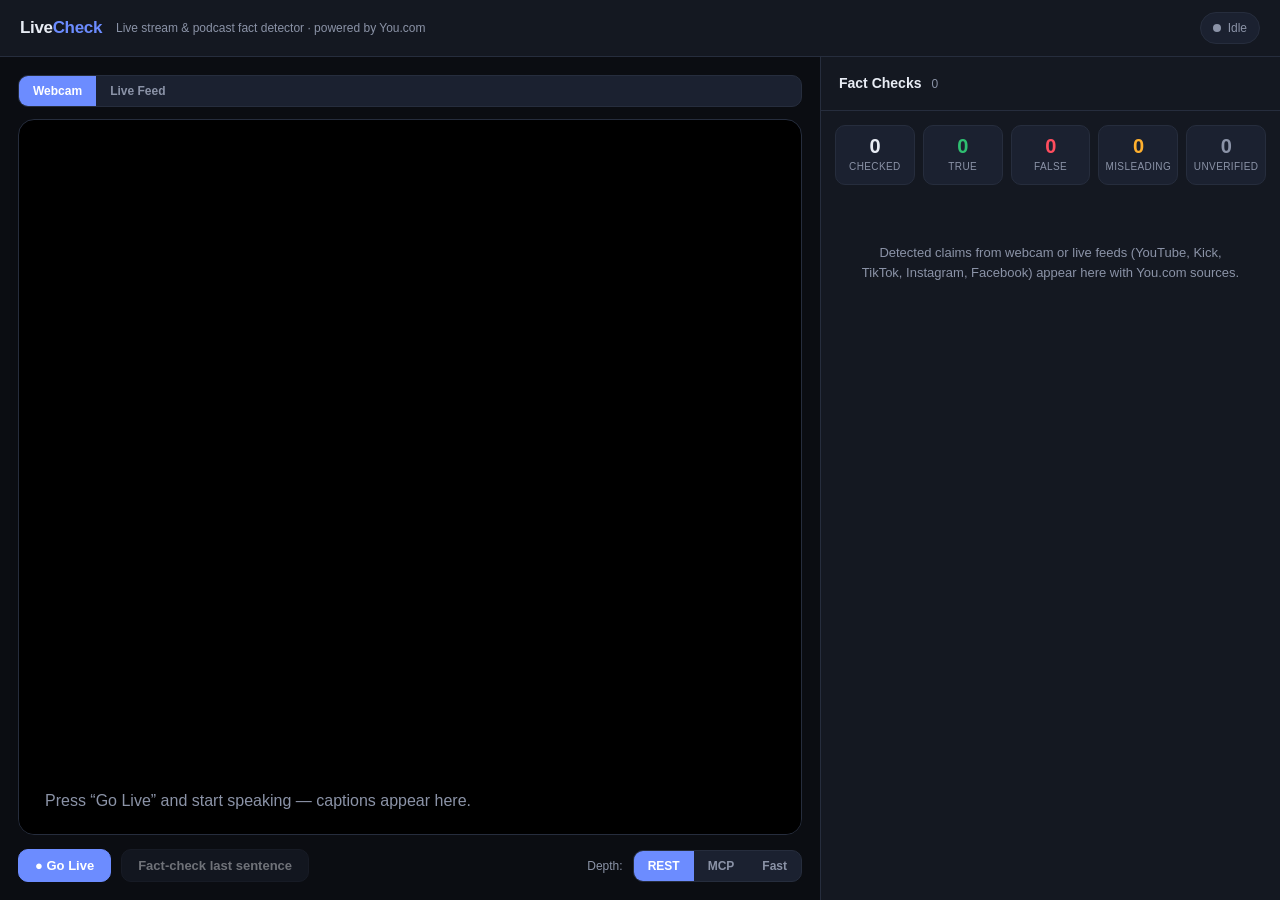
==== you.com/index.html @ 72fd8493 "Add live feed fact-checking with trusted sources and tab audio. Support YouTube/Kick/TikTok/Instagra" ====
<!DOCTYPE html>
<html lang="en">
<head>
<meta charset="UTF-8" />
<meta name="viewport" content="width=device-width, initial-scale=1.0" />
<title>LiveCheck — Real-Time Podcast Fact Detector</title>
<style>
  :root {
    --bg: #0b0d12;
    --panel: #141821;
    --panel-2: #1b2130;
    --line: #262d3d;
    --text: #e8ecf4;
    --muted: #8b93a7;
    --accent: #6c8cff;
    --true: #2fbf71;
    --false: #ff4d5e;
    --misleading: #ffb02e;
    --unverified: #8b93a7;
  }
  * { box-sizing: border-box; }
  html, body { margin: 0; height: 100%; }
  body {
    background: var(--bg);
    color: var(--text);
    font: 15px/1.5 -apple-system, BlinkMacSystemFont, "Segoe UI", Roboto, sans-serif;
    display: flex;
    flex-direction: column;
    height: 100vh;
    overflow: hidden;
  }
  header {
    display: flex; align-items: center; gap: 14px;
    padding: 12px 20px; border-bottom: 1px solid var(--line);
    background: var(--panel);
  }
  header .logo { font-weight: 700; font-size: 17px; letter-spacing: -0.02em; }
  header .logo span { color: var(--accent); }
  header .tag { color: var(--muted); font-size: 12px; }
  header .spacer { flex: 1; }
  .pill {
    display: inline-flex; align-items: center; gap: 7px;
    padding: 6px 12px; border-radius: 999px; font-size: 12px;
    background: var(--panel-2); border: 1px solid var(--line); color: var(--muted);
  }
  .dot { width: 8px; height: 8px; border-radius: 50%; background: var(--unverified); }
  .dot.live { background: var(--false); animation: pulse 1.2s infinite; }
  @keyframes pulse { 0%,100%{opacity:1} 50%{opacity:.35} }

  .btn {
    border: 1px solid var(--line); background: var(--panel-2); color: var(--text);
    padding: 8px 16px; border-radius: 10px; font-size: 13px; font-weight: 600;
    cursor: pointer; transition: .15s;
  }
  .btn:hover { border-color: var(--accent); }
  .btn.primary { background: var(--accent); border-color: var(--accent); color: #fff; }
  .btn.danger { background: var(--false); border-color: var(--false); color: #fff; }
  .btn:disabled { opacity: .45; cursor: not-allowed; }

  main { display: flex; flex: 1; min-height: 0; }

  /* ---- Stage (podcast video) ---- */
  .stage { flex: 1.4; display: flex; flex-direction: column; padding: 18px; min-width: 0; }
  .video-wrap {
    position: relative; flex: 1; border-radius: 16px; overflow: hidden;
    background: #000; border: 1px solid var(--line); min-height: 0;
  }
  video { width: 100%; height: 100%; object-fit: cover; transform: scaleX(-1); }
  video.mirror-off { transform: none; object-fit: contain; background: #000; }
  #streamFrame {
    position: absolute; inset: 0; width: 100%; height: 100%;
    border: 0; display: none; background: #000; z-index: 1;
  }
  #streamFrame.on { display: block; }
  #video.hidden, .video-wrap.stream-mode #video { display: none; }
  .stream-fallback {
    position: absolute; inset: 0; z-index: 1; display: none;
    align-items: center; justify-content: center; flex-direction: column;
    gap: 12px; padding: 28px; text-align: center;
    background: linear-gradient(160deg, #141821, #0b0d12 60%);
  }
  .stream-fallback.on { display: flex; }
  .stream-fallback h3 { margin: 0; font-size: 18px; }
  .stream-fallback p { margin: 0; color: var(--muted); font-size: 13px; max-width: 360px; line-height: 1.5; }
  .stream-fallback .platform-tag {
    font-size: 11px; font-weight: 800; letter-spacing: .08em; text-transform: uppercase;
    color: var(--accent); margin-bottom: 4px;
  }
  .feed-bar {
    display: none; gap: 8px; align-items: center; flex-wrap: wrap;
    padding: 0 0 12px;
  }
  .feed-bar.on { display: flex; }
  .feed-bar input {
    flex: 1; min-width: 180px; background: var(--panel-2); color: var(--text);
    border: 1px solid var(--line); border-radius: 10px; padding: 9px 12px;
    font-size: 13px; outline: none;
  }
  .feed-bar input:focus { border-color: var(--accent); }
  .feed-bar input::placeholder { color: var(--muted); }
  .source-toggle {
    display: flex; background: var(--panel-2); border: 1px solid var(--line);
    border-radius: 10px; overflow: hidden; margin-bottom: 12px;
  }
  .source-toggle button {
    border: 0; background: transparent; color: var(--muted); padding: 8px 14px;
    font-size: 12px; font-weight: 600; cursor: pointer;
  }
  .source-toggle button.active { background: var(--accent); color: #fff; }
  .listen-hint {
    display: none; margin-top: 8px; font-size: 12px; color: var(--muted);
    padding: 8px 10px; border-radius: 8px; background: rgba(108,140,255,.08);
    border: 1px solid rgba(108,140,255,.2);
  }
  .listen-hint.on { display: block; }
  .badge-live {
    position: absolute; top: 14px; left: 14px; z-index: 3;
    background: rgba(255,77,94,.9); color: #fff; font-size: 11px; font-weight: 700;
    padding: 5px 10px; border-radius: 6px; letter-spacing: .05em; display: none;
  }
  .badge-live.on { display: block; }
  .badge-platform {
    position: absolute; top: 14px; right: 14px; z-index: 3;
    background: rgba(20,24,33,.88); color: var(--text); font-size: 11px; font-weight: 700;
    padding: 5px 10px; border-radius: 6px; border: 1px solid var(--line); display: none;
  }
  .badge-platform.on { display: block; }
  .caption {
    position: absolute; left: 0; right: 0; bottom: 0; z-index: 2;
    padding: 40px 26px 22px;
    background: linear-gradient(transparent, rgba(0,0,0,.85));
    font-size: 22px; line-height: 1.4; font-weight: 500;
  }
  .caption .final { opacity: .95; }
  .caption .interim { color: var(--muted); }
  .caption.empty { color: var(--muted); font-size: 16px; font-weight: 400; }

  .controls { display: flex; gap: 10px; align-items: center; padding-top: 14px; }
  .controls .spacer { flex: 1; }
  .mode-toggle { display: flex; background: var(--panel-2); border: 1px solid var(--line); border-radius: 10px; overflow: hidden; }
  .mode-toggle button {
    border: 0; background: transparent; color: var(--muted); padding: 8px 14px;
    font-size: 12px; font-weight: 600; cursor: pointer;
  }
  .mode-toggle button.active { background: var(--accent); color: #fff; }

  /* ---- Feed (fact checks) ---- */
  .feed { flex: 1; border-left: 1px solid var(--line); background: var(--panel);
          display: flex; flex-direction: column; min-width: 340px; max-width: 460px; }
  .feed-head { padding: 16px 18px; border-bottom: 1px solid var(--line);
               display: flex; align-items: center; gap: 10px; }
  .feed-head h2 { margin: 0; font-size: 14px; }
  .feed-head .count { color: var(--muted); font-size: 12px; }
  .scoreboard {
    display: grid; grid-template-columns: repeat(5, 1fr); gap: 8px;
    padding: 14px 14px 4px;
  }
  .stat {
    display: flex; flex-direction: column; align-items: center; gap: 3px;
    background: var(--panel-2); border: 1px solid var(--line);
    border-radius: 10px; padding: 10px 4px;
  }
  .stat-num { font-size: 20px; font-weight: 800; line-height: 1; letter-spacing: -0.02em; }
  .stat-label { font-size: 10px; color: var(--muted); text-transform: uppercase; letter-spacing: .04em; }
  .stat.true .stat-num { color: var(--true); }
  .stat.false .stat-num { color: var(--false); }
  .stat.misleading .stat-num { color: var(--misleading); }
  .stat.unverified .stat-num { color: var(--unverified); }
  .stat.bump { animation: bump .35s ease; }
  @keyframes bump { 0%{transform:scale(1)} 40%{transform:scale(1.12)} 100%{transform:scale(1)} }

  .cards { flex: 1; overflow-y: auto; padding: 14px; display: flex; flex-direction: column; gap: 12px; }
  .empty-state { color: var(--muted); text-align: center; margin-top: 40px; font-size: 13px; padding: 0 24px; }

  .card {
    background: var(--panel-2); border: 1px solid var(--line); border-radius: 12px;
    padding: 14px; animation: rise .25s ease; border-left: 3px solid var(--line);
  }
  @keyframes rise { from { opacity: 0; transform: translateY(8px); } }
  .card .claim { font-size: 14px; font-weight: 500; margin-bottom: 10px; line-height: 1.45; }
  .verdict-row { display: flex; align-items: center; gap: 8px; margin-bottom: 8px; }
  .verdict {
    font-size: 11px; font-weight: 800; letter-spacing: .05em;
    padding: 4px 9px; border-radius: 6px; text-transform: uppercase;
  }
  .verdict.TRUE { background: rgba(47,191,113,.16); color: var(--true); }
  .verdict.FALSE { background: rgba(255,77,94,.16); color: var(--false); }
  .verdict.MISLEADING { background: rgba(255,176,46,.16); color: var(--misleading); }
  .verdict.UNVERIFIED { background: rgba(139,147,167,.16); color: var(--unverified); }
  .verdict.CHECKING { background: rgba(108,140,255,.16); color: var(--accent); }
  .card.TRUE { border-left-color: var(--true); }
  .card.FALSE { border-left-color: var(--false); }
  .card.MISLEADING { border-left-color: var(--misleading); }
  .card .explain { color: #cdd3e0; font-size: 13px; margin-bottom: 10px; }
  .card .sources-label {
    font-size: 10px; font-weight: 700; letter-spacing: .06em; text-transform: uppercase;
    color: var(--muted); margin-bottom: 6px;
  }
  .card .sources { display: flex; flex-direction: column; gap: 8px; }
  .card .source {
    display: flex; flex-direction: column; gap: 4px;
    padding: 8px 10px; border-radius: 8px;
    background: rgba(0,0,0,.18); border: 1px solid var(--line);
  }
  .card .source a {
    color: var(--accent); text-decoration: none; font-size: 12px; font-weight: 600;
    display: flex; align-items: baseline; gap: 6px;
    white-space: nowrap; overflow: hidden; text-overflow: ellipsis;
  }
  .card .source a:hover { text-decoration: underline; }
  .card .source .host {
    flex-shrink: 0; color: var(--muted); font-size: 11px; font-weight: 700;
  }
  .card .source .host.trusted { color: var(--true); }
  .card .source .title {
    overflow: hidden; text-overflow: ellipsis; font-weight: 500;
  }
  .card .source .fact {
    color: #cdd3e0; font-size: 12px; line-height: 1.45;
    border-left: 2px solid rgba(108,140,255,.45); padding-left: 8px;
  }
  .card .source .fact.empty { color: var(--muted); font-style: italic; border-left-color: var(--line); }
  .card .sources-label.weak {
    margin-top: 12px; color: var(--misleading);
  }
  .card .source.weak {
    background: rgba(255,176,46,.06); border-color: rgba(255,176,46,.28);
  }
  .card .source.weak .host { color: var(--misleading); }
  .card .source.weak .fact {
    border-left-color: rgba(255,176,46,.5); color: #d8c9a8;
  }
  .card .source .reason {
    font-size: 10px; font-weight: 700; letter-spacing: .04em; text-transform: uppercase;
    color: var(--misleading); opacity: .9;
  }
  .spinner {
    width: 13px; height: 13px; border: 2px solid var(--line);
    border-top-color: var(--accent); border-radius: 50%; animation: spin .7s linear infinite;
  }
  @keyframes spin { to { transform: rotate(360deg); } }
  .error-note { color: var(--false); font-size: 12px; padding: 10px 14px; }
  .hint { color: var(--muted); font-size: 12px; margin-left: 4px; }
</style>
</head>
<body>
<header>
  <div class="logo">Live<span>Check</span></div>
  <div class="tag">Live stream & podcast fact detector · powered by You.com</div>
  <div class="spacer"></div>
  <div class="pill"><span class="dot" id="statusDot"></span><span id="statusText">Idle</span></div>
</header>

<main>
  <section class="stage">
    <div class="source-toggle" id="sourceToggle">
      <button data-source="webcam" class="active">Webcam</button>
      <button data-source="stream">Live Feed</button>
    </div>
    <div class="feed-bar" id="feedBar">
      <input id="streamUrl" type="url" placeholder="Paste a live URL — YouTube, Kick, TikTok, Instagram, or Facebook" />
      <button class="btn" id="loadStreamBtn">Load stream</button>
    </div>
    <div class="video-wrap" id="videoWrap">
      <div class="badge-live" id="liveBadge">● LIVE</div>
      <div class="badge-platform" id="platformBadge"></div>
      <video id="video" autoplay muted playsinline></video>
      <iframe id="streamFrame" title="Live stream" allow="accelerometer; autoplay; clipboard-write; encrypted-media; gyroscope; picture-in-picture; web-share" allowfullscreen referrerpolicy="strict-origin-when-cross-origin"></iframe>
      <div class="stream-fallback" id="streamFallback">
        <div class="platform-tag" id="fallbackPlatform">Live feed</div>
        <h3 id="fallbackTitle">Load a live stream</h3>
        <p id="fallbackNote">Paste a YouTube, Kick, TikTok, Instagram, or Facebook live URL above. Turn speaker volume up so the mic can hear claims to fact-check.</p>
        <a class="btn primary" id="fallbackOpen" href="#" target="_blank" rel="noopener" style="display:none">Open stream</a>
      </div>
      <div class="caption empty" id="caption">Press “Go Live” — captions from the stream (via mic) appear here.</div>
    </div>
    <div class="listen-hint" id="listenHint">
      Tip: after you click Go Live, choose <b>this Chrome tab</b> and enable <b>Share tab audio</b> so LiveCheck hears the podcaster (works with headphones too).
    </div>
    <div class="controls">
      <button class="btn primary" id="goBtn">● Go Live</button>
      <button class="btn" id="checkBtn" disabled>Fact-check last sentence</button>
      <div class="spacer"></div>
      <span class="hint">Depth:</span>
      <div class="mode-toggle" id="modeToggle">
        <button data-mode="research" class="active">REST</button>
        <button data-mode="mcp">MCP</button>
        <button data-mode="search">Fast</button>
      </div>
    </div>
  </section>

  <aside class="feed">
    <div class="feed-head">
      <h2>Fact Checks</h2>
      <span class="count" id="feedCount">0</span>
    </div>
    <div class="scoreboard" id="scoreboard">
      <div class="stat" data-k="checked"><span class="stat-num" id="sChecked">0</span><span class="stat-label">Checked</span></div>
      <div class="stat true" data-k="true"><span class="stat-num" id="sTrue">0</span><span class="stat-label">True</span></div>
      <div class="stat false" data-k="false"><span class="stat-num" id="sFalse">0</span><span class="stat-label">False</span></div>
      <div class="stat misleading" data-k="misleading"><span class="stat-num" id="sMisleading">0</span><span class="stat-label">Misleading</span></div>
      <div class="stat unverified" data-k="unverified"><span class="stat-num" id="sUnverified">0</span><span class="stat-label">Unverified</span></div>
    </div>
    <div class="cards" id="cards">
      <div class="empty-state" id="emptyState">
        Detected claims from webcam or live feeds (YouTube, Kick, TikTok, Instagram, Facebook) appear here with You.com sources.
      </div>
    </div>
  </aside>
</main>

<script>
const $ = (id) => document.getElementById(id);
const video = $("video");
const caption = $("caption");
const cards = $("cards");
let mode = "research";
let inputSource = "webcam"; // webcam | stream
let recognizing = false;
let recognition = null;
let lastSentence = "";
let checkCount = 0;
let activeStream = null; // { platform, embedUrl, watchUrl, label }
let displayStream = null;
let tabAudio = null; // { ctx, processor, buffers, timer, sending }
const seen = new Set();
const scores = { true: 0, false: 0, misleading: 0, unverified: 0 };

function bumpStat(id) {
  const tile = document.getElementById(id).parentElement;
  tile.classList.remove("bump");
  void tile.offsetWidth; // restart the animation
  tile.classList.add("bump");
}

// ---------- Depth mode toggle ----------
$("modeToggle").addEventListener("click", (e) => {
  const b = e.target.closest("button"); if (!b) return;
  mode = b.dataset.mode;
  [...$("modeToggle").children].forEach((c) => c.classList.toggle("active", c === b));
});

// ---------- Live feed: parse platform URLs ----------
function parseStreamUrl(raw) {
  const input = (raw || "").trim();
  if (!input) return null;
  let url;
  try { url = new URL(input.startsWith("http") ? input : "https://" + input); }
  catch { return null; }
  const host = url.hostname.replace(/^www\./, "").toLowerCase();
  const path = url.pathname;
  const href = url.href;

  // YouTube — watch, live, shorts, youtu.be, channel live
  if (host === "youtu.be" || host.endsWith("youtube.com") || host.endsWith("youtube-nocookie.com")) {
    let id = url.searchParams.get("v");
    if (!id && host === "youtu.be") id = path.split("/").filter(Boolean)[0];
    if (!id) {
      const m = path.match(/\/(live|shorts|embed|v)\/([A-Za-z0-9_-]{6,})/);
      if (m) id = m[2];
    }
    if (id) {
      return {
        platform: "YouTube",
        label: "YouTube",
        watchUrl: href,
        embedUrl: `https://www.youtube.com/embed/${id}?autoplay=1&rel=0`,
        note: "Play with sound on so the mic can hear spoken claims.",
      };
    }
    // Channel /live without video id — open page; embed may not work
    return {
      platform: "YouTube",
      label: "YouTube Live",
      watchUrl: href,
      embedUrl: null,
      note: "Open the YouTube live page, play with sound, then Go Live so LiveCheck can listen.",
    };
  }

  // Kick
  if (host === "kick.com" || host.endsWith(".kick.com")) {
    const parts = path.split("/").filter(Boolean);
    const channel = parts[0] && parts[0] !== "video" ? parts[0] : null;
    if (channel) {
      return {
        platform: "Kick",
        label: "Kick",
        watchUrl: `https://kick.com/${channel}`,
        embedUrl: `https://player.kick.com/${channel}`,
        note: "Play with sound on so the mic can hear spoken claims.",
      };
    }
  }

  // TikTok
  if (host.includes("tiktok.com")) {
    const live = path.match(/@([^/]+)\/live/i);
    const video = path.match(/\/video\/(\d+)/);
    if (live) {
      return {
        platform: "TikTok",
        label: "TikTok Live",
        watchUrl: href,
        embedUrl: null,
        note: "TikTok Live rarely allows embeds — open the stream, play with sound, then Go Live.",
      };
    }
    if (video) {
      return {
        platform: "TikTok",
        label: "TikTok",
        watchUrl: href,
        embedUrl: `https://www.tiktok.com/embed/v2/${video[1]}`,
        note: "Play with sound on so the mic can hear spoken claims.",
      };
    }
    return {
      platform: "TikTok",
      label: "TikTok",
      watchUrl: href,
      embedUrl: null,
      note: "Open the TikTok link, play with sound, then Go Live so LiveCheck can listen.",
    };
  }

  // Instagram
  if (host.includes("instagram.com")) {
    const reel = path.match(/\/(reel|reels|p|tv)\/([^/?#]+)/);
    if (reel) {
      return {
        platform: "Instagram",
        label: "Instagram",
        watchUrl: href,
        embedUrl: `https://www.instagram.com/${reel[1]}/${reel[2]}/embed`,
        note: "Play with sound on so the mic can hear spoken claims.",
      };
    }
    return {
      platform: "Instagram",
      label: "Instagram Live",
      watchUrl: href,
      embedUrl: null,
      note: "Instagram Live usually needs the app/site — open it with sound, then Go Live.",
    };
  }

  // Facebook
  if (host.includes("facebook.com") || host.includes("fb.watch") || host === "fb.com") {
    const encoded = encodeURIComponent(href);
    return {
      platform: "Facebook",
      label: "Facebook",
      watchUrl: href,
      embedUrl: `https://www.facebook.com/plugins/video.php?href=${encoded}&show_text=0&autoplay=1`,
      note: "If the embed is blocked, open Facebook with sound and Go Live to listen.",
    };
  }

  return {
    platform: "Web",
    label: "Web video",
    watchUrl: href,
    embedUrl: null,
    note: "Platform not recognized for embed — open the link with sound, then Go Live.",
  };
}

function stopWebcam() {
  const stream = video.srcObject;
  if (stream && stream.getTracks) stream.getTracks().forEach((t) => t.stop());
  video.srcObject = null;
}

function showWebcamStage() {
  $("streamFrame").classList.remove("on");
  $("streamFrame").src = "about:blank";
  $("streamFallback").classList.remove("on");
  $("video").style.display = "";
  $("videoWrap").classList.remove("stream-mode");
  $("platformBadge").classList.remove("on");
  $("listenHint").classList.remove("on");
  activeStream = null;
}

function applyStream(info) {
  activeStream = info;
  stopWebcam();
  $("video").style.display = "none";
  $("videoWrap").classList.add("stream-mode");
  $("platformBadge").textContent = info.label;
  $("platformBadge").classList.add("on");
  $("listenHint").classList.add("on");

  if (info.embedUrl) {
    $("streamFallback").classList.remove("on");
    $("streamFrame").src = info.embedUrl;
    $("streamFrame").classList.add("on");
    caption.classList.add("empty");
    caption.textContent = "Stream loaded — press Go Live and keep speakers on so claims can be heard.";
  } else {
    $("streamFrame").classList.remove("on");
    $("streamFrame").src = "about:blank";
    $("fallbackPlatform").textContent = info.label;
    $("fallbackTitle").textContent = `Open ${info.label} with sound`;
    $("fallbackNote").textContent = info.note;
    const open = $("fallbackOpen");
    open.href = info.watchUrl;
    open.style.display = "";
    open.textContent = `Open ${info.label}`;
    $("streamFallback").classList.add("on");
    caption.classList.add("empty");
    caption.textContent = "Open the stream, play with sound, then press Go Live.";
  }
  setStatus(`${info.label} ready`, false);
}

function loadStreamFromInput() {
  const info = parseStreamUrl($("streamUrl").value);
  if (!info) {
    alert("Paste a valid YouTube, Kick, TikTok, Instagram, or Facebook URL.");
    return;
  }
  applyStream(info);
}

// ---------- Source toggle: Webcam vs Live Feed ----------
function setInputSource(src) {
  inputSource = src;
  [...$("sourceToggle").children].forEach((c) =>
    c.classList.toggle("active", c.dataset.source === src)
  );
  $("feedBar").classList.toggle("on", src === "stream");
  if (src === "webcam") {
    showWebcamStage();
    caption.classList.add("empty");
    caption.textContent = "Press “Go Live” and start speaking — captions appear here.";
    setStatus("Idle", false);
  } else {
    stopWebcam();
    $("video").style.display = "none";
    $("listenHint").classList.add("on");
    if (!activeStream) {
      $("streamFallback").classList.add("on");
      $("fallbackOpen").style.display = "none";
      caption.classList.add("empty");
      caption.textContent = "Paste a live URL above, load it, then Go Live.";
    }
    setStatus("Live Feed", false);
  }
}

$("sourceToggle").addEventListener("click", (e) => {
  const b = e.target.closest("button"); if (!b) return;
  if (recognizing) {
    alert("Stop the live session before switching source.");
    return;
  }
  setInputSource(b.dataset.source);
});
$("loadStreamBtn").addEventListener("click", loadStreamFromInput);
$("streamUrl").addEventListener("keydown", (e) => {
  if (e.key === "Enter") loadStreamFromInput();
});

// ---------- Webcam ----------
async function startVideo() {
  if (inputSource !== "webcam") return;
  try {
    const stream = await navigator.mediaDevices.getUserMedia({ video: true, audio: false });
    video.srcObject = stream;
    video.style.display = "";
  } catch (e) {
    console.warn("No camera:", e);
    video.style.background = "linear-gradient(135deg,#1b2130,#0b0d12)";
  }
}

// ---------- Speech recognition ----------
const SR = window.SpeechRecognition || window.webkitSpeechRecognition;

function setStatus(text, live) {
  $("statusText").textContent = text;
  $("statusDot").classList.toggle("live", !!live);
  $("liveBadge").classList.toggle("on", !!live);
}

function initRecognition() {
  if (!SR) {
    alert("This browser doesn't support the Web Speech API. Use Chrome or Edge for the live demo.");
    return null;
  }
  const r = new SR();
  r.continuous = true;
  r.interimResults = true;
  r.lang = "en-US";

  r.onresult = (event) => {
    let interim = "", finalChunk = "";
    for (let i = event.resultIndex; i < event.results.length; i++) {
      const t = event.results[i][0].transcript;
      if (event.results[i].isFinal) finalChunk += t;
      else interim += t;
    }
    if (finalChunk) {
      caption.classList.remove("empty");
      caption.innerHTML = `<span class="final">${escapeHtml(finalChunk)}</span>`;
      handleFinal(finalChunk.trim());
    } else if (interim) {
      caption.classList.remove("empty");
      caption.innerHTML = `<span class="interim">${escapeHtml(interim)}</span>`;
    }
  };
  r.onerror = (e) => { if (e.error === "no-speech") return; console.warn("SR error", e.error); };
  r.onend = () => { if (recognizing) r.start(); }; // auto-restart while live
  return r;
}

// Split a finalized chunk into sentences and auto-check the "claim-like" ones.
function handleFinal(text) {
  if (!text) return;
  const sentences = text.split(/(?<=[.!?])\s+/).map((s) => s.trim()).filter(Boolean);
  for (const s of sentences) {
    lastSentence = s;
    $("checkBtn").disabled = false;
    if (looksLikeClaim(s)) autoCheck(s);
  }
  // If no sentence boundary yet, still remember the running text.
  if (sentences.length === 0) { lastSentence = text; $("checkBtn").disabled = false; }
}

// Lightweight claim detector: assertions with numbers, dates, comparatives,
// or "is/was/are" statements that aren't questions.
function looksLikeClaim(s) {
  if (s.length < 18 || s.endsWith("?")) return false;
  const words = s.split(/\s+/).length;
  if (words < 4) return false;
  const patterns = [
    /\d/,                                            // any number / year / stat
    /\b(percent|percentage|million|billion|thousand)\b/i,
    /\b(is|are|was|were|has|have|will|causes?|caused|prevents?|increases?|decreases?|reduces?)\b/i,
    /\b(first|largest|biggest|most|highest|lowest|only|never|always)\b/i,
    /\b(in|since|by)\s+(19|20)\d\d\b/i,
  ];
  return patterns.some((p) => p.test(s));
}

function escapeHtml(s) {
  return s.replace(/[&<>"']/g, (c) => ({ "&": "&amp;", "<": "&lt;", ">": "&gt;", '"': "&quot;", "'": "&#39;" }[c]));
}

// ---------- Fact checking ----------
async function autoCheck(claim) {
  const key = claim.toLowerCase().replace(/[^a-z0-9]+/g, " ").trim();
  if (seen.has(key)) return;          // don't re-check the same sentence
  seen.add(key);
  runCheck(claim);
}

async function runCheck(claim) {
  $("emptyState").style.display = "none";
  const card = document.createElement("div");
  card.className = "card CHECKING";
  card.innerHTML = `
    <div class="claim">${escapeHtml(claim)}</div>
    <div class="verdict-row"><span class="spinner"></span>
      <span class="verdict CHECKING">Checking…</span></div>`;
  cards.prepend(card);
  checkCount++; $("feedCount").textContent = checkCount;
  $("sChecked").textContent = checkCount; bumpStat("sChecked");

  try {
    const res = await fetch("/api/factcheck", {
      method: "POST",
      headers: { "Content-Type": "application/json" },
      body: JSON.stringify({ claim, mode }),
    });
    const data = await res.json();
    if (!res.ok) throw new Error(data.error || "request failed");
    renderResult(card, claim, data);
  } catch (e) {
    card.className = "card";
    card.querySelector(".verdict-row").innerHTML =
      `<span class="verdict UNVERIFIED">Error</span>`;
    const note = document.createElement("div");
    note.className = "error-note";
    note.textContent = e.message;
    card.appendChild(note);
  }
}

function hostnameOf(url) {
  try { return new URL(url).hostname.replace(/^www\./, ""); }
  catch { return ""; }
}

function renderSourceCard(s, weak) {
  const host = hostnameOf(s.url);
  const trusted = !weak && s.trusted ? " trusted" : "";
  const label = s.title && s.title !== s.url ? s.title : host || s.url;
  const fact = (s.snippet || "").trim();
  const factHtml = fact
    ? `<div class="fact">${escapeHtml(fact)}</div>`
    : `<div class="fact empty">No excerpt available</div>`;
  const reason = weak && s.reason
    ? `<div class="reason">${escapeHtml(s.reason)}</div>`
    : "";
  return `<div class="source${weak ? " weak" : ""}">
    ${reason}
    <a href="${escapeHtml(s.url)}" target="_blank" rel="noopener">
      <span class="host${trusted}">${escapeHtml(host || "source")}</span>
      <span class="title">${escapeHtml(label)}</span>
    </a>
    ${factHtml}
  </div>`;
}

function renderResult(card, claim, data) {
  const v = (data.verdict || "UNVERIFIED").toUpperCase();
  card.className = "card " + v;
  const tally = { TRUE: ["sTrue", "true"], FALSE: ["sFalse", "false"],
                  MISLEADING: ["sMisleading", "misleading"], UNVERIFIED: ["sUnverified", "unverified"] };
  const [tileId, key] = tally[v] || tally.UNVERIFIED;
  scores[key]++; document.getElementById(tileId).textContent = scores[key]; bumpStat(tileId);
  const list = (data.sources || []).filter((s) => s.url).slice(0, 3);
  const weak = (data.weak_sources || []).filter((s) => s.url).slice(0, 2);
  const sources = list.map((s) => renderSourceCard(s, false)).join("");
  const weakHtml = weak.map((s) => renderSourceCard(s, true)).join("");
  let sourcesBlock = list.length
    ? `<div class="sources-label">${list.length} reliable source${list.length === 1 ? "" : "s"} · factual excerpts</div>
       <div class="sources">${sources}</div>`
    : `<div class="sources-label">No solid sources found</div>`;
  if (weak.length) {
    sourcesBlock += `
      <div class="sources-label weak">${weak.length} less-reliable hit${weak.length === 1 ? "" : "s"} · not strong evidence</div>
      <div class="sources">${weakHtml}</div>`;
  }
  card.innerHTML = `
    <div class="claim">${escapeHtml(claim)}</div>
    <div class="verdict-row"><span class="verdict ${v}">${v}</span>
      <span class="hint">${data.mode === "search" ? "web sources" : data.mode === "mcp" ? "via MCP · grounded" : "grounded verdict"}</span></div>
    <div class="explain">${escapeHtml(data.explanation || "")}</div>
    ${sourcesBlock}`;
}

// ---------- Controls ----------
function encodeWav(floatChunks, sampleRate) {
  let len = 0;
  for (const c of floatChunks) len += c.length;
  const buffer = new ArrayBuffer(44 + len * 2);
  const view = new DataView(buffer);
  const writeStr = (off, s) => { for (let i = 0; i < s.length; i++) view.setUint8(off + i, s.charCodeAt(i)); };
  writeStr(0, "RIFF");
  view.setUint32(4, 36 + len * 2, true);
  writeStr(8, "WAVE");
  writeStr(12, "fmt ");
  view.setUint32(16, 16, true);
  view.setUint16(20, 1, true);
  view.setUint16(22, 1, true);
  view.setUint32(24, sampleRate, true);
  view.setUint32(28, sampleRate * 2, true);
  view.setUint16(32, 2, true);
  view.setUint16(34, 16, true);
  writeStr(36, "data");
  view.setUint32(40, len * 2, true);
  let off = 44;
  for (const chunk of floatChunks) {
    for (let i = 0; i < chunk.length; i++, off += 2) {
      const s = Math.max(-1, Math.min(1, chunk[i]));
      view.setInt16(off, s < 0 ? s * 0x8000 : s * 0x7fff, true);
    }
  }
  return buffer;
}

function downsampleBuffer(buffer, inRate, outRate) {
  if (outRate === inRate) return buffer;
  const ratio = inRate / outRate;
  const newLen = Math.round(buffer.length / ratio);
  const result = new Float32Array(newLen);
  for (let i = 0; i < newLen; i++) {
    const start = Math.floor(i * ratio);
    result[i] = buffer[start] || 0;
  }
  return result;
}

function bufferToBase64(arrayBuffer) {
  const bytes = new Uint8Array(arrayBuffer);
  let binary = "";
  const chunk = 0x8000;
  for (let i = 0; i < bytes.length; i += chunk) {
    binary += String.fromCharCode.apply(null, bytes.subarray(i, i + chunk));
  }
  return btoa(binary);
}

async function flushTabAudioTranscript() {
  if (!tabAudio || tabAudio.sending || !tabAudio.buffers.length) return;
  const chunks = tabAudio.buffers;
  tabAudio.buffers = [];
  // Skip near-silent chunks so we don't spam the recognizer.
  let peak = 0;
  for (const c of chunks) {
    for (let i = 0; i < c.length; i++) peak = Math.max(peak, Math.abs(c[i]));
  }
  if (peak < 0.01) return;

  const merged = new Float32Array(chunks.reduce((n, c) => n + c.length, 0));
  let o = 0;
  for (const c of chunks) { merged.set(c, o); o += c.length; }
  const down = downsampleBuffer(merged, tabAudio.sampleRate, 16000);
  const wav = encodeWav([down], 16000);
  tabAudio.sending = true;
  try {
    const res = await fetch("/api/transcribe", {
      method: "POST",
      headers: { "Content-Type": "application/json" },
      body: JSON.stringify({ wav_base64: bufferToBase64(wav), language: "en-US" }),
    });
    const data = await res.json();
    if (!res.ok) throw new Error(data.error || "transcribe failed");
    const text = (data.text || "").trim();
    if (text) {
      caption.classList.remove("empty");
      caption.innerHTML = `<span class="final">${escapeHtml(text)}</span>`;
      handleFinal(text);
    }
  } catch (e) {
    console.warn("tab transcribe:", e);
  } finally {
    if (tabAudio) tabAudio.sending = false;
  }
}

function stopTabAudioListen() {
  if (tabAudio) {
    clearInterval(tabAudio.timer);
    try { tabAudio.processor.disconnect(); } catch (_) {}
    try { tabAudio.source.disconnect(); } catch (_) {}
    try { tabAudio.ctx.close(); } catch (_) {}
    tabAudio = null;
  }
  if (displayStream) {
    displayStream.getTracks().forEach((t) => t.stop());
    displayStream = null;
  }
}

async function startTabAudioListen() {
  stopTabAudioListen();
  alert(
    "Next: pick THIS Chrome tab in the share dialog and turn ON “Share tab audio”.\n\n" +
    "That lets LiveCheck hear the podcaster directly from the video (not your mic)."
  );
  let stream;
  try {
    stream = await navigator.mediaDevices.getDisplayMedia({
      video: true,
      audio: {
        echoCancellation: false,
        noiseSuppression: false,
        autoGainControl: false,
      },
      preferCurrentTab: true,
      selfBrowserSurface: "include",
      systemAudio: "include",
    });
  } catch (e) {
    throw new Error("Tab share cancelled — Live Feed needs tab audio to hear the podcaster.");
  }
  displayStream = stream;
  if (!stream.getAudioTracks().length) {
    stream.getTracks().forEach((t) => t.stop());
    displayStream = null;
    throw new Error('No audio track. In the share dialog, enable “Share tab audio”.');
  }
  stream.getVideoTracks().forEach((t) => { t.enabled = false; }); // audio-only listen; keep video embed
  stream.getAudioTracks()[0].addEventListener("ended", () => {
    if (recognizing) $("goBtn").click();
  });

  const ctx = new (window.AudioContext || window.webkitAudioContext)();
  const source = ctx.createMediaStreamSource(stream);
  const processor = ctx.createScriptProcessor(4096, 1, 1);
  const silent = ctx.createGain();
  silent.gain.value = 0; // listen silently — user still hears the embed
  const state = {
    ctx, source, processor,
    buffers: [],
    sampleRate: ctx.sampleRate,
    sending: false,
    timer: null,
  };
  processor.onaudioprocess = (e) => {
    if (!recognizing) return;
    state.buffers.push(new Float32Array(e.inputBuffer.getChannelData(0)));
  };
  source.connect(processor);
  processor.connect(silent);
  silent.connect(ctx.destination);
  state.timer = setInterval(() => { flushTabAudioTranscript(); }, 3500);
  tabAudio = state;
  if (ctx.state === "suspended") await ctx.resume();
}

$("goBtn").addEventListener("click", async () => {
  if (!recognizing) {
    if (inputSource === "stream" && !activeStream) {
      alert("Load a YouTube, Kick, TikTok, Instagram, or Facebook URL first.");
      return;
    }
    try {
      if (inputSource === "stream") {
        await startTabAudioListen();
        recognizing = true;
        const label = activeStream ? activeStream.label : "stream";
        setStatus(`Live · ${label} · listening to stream`, true);
      } else {
        recognition = recognition || initRecognition();
        if (!recognition) return;
        recognizing = true;
        recognition.start();
        startVideo();
        setStatus("Live · listening", true);
      }
      $("goBtn").textContent = "■ Stop";
      $("goBtn").classList.replace("primary", "danger");
    } catch (e) {
      recognizing = false;
      stopTabAudioListen();
      alert(e.message || String(e));
    }
  } else {
    recognizing = false;
    if (recognition) try { recognition.stop(); } catch (_) {}
    stopTabAudioListen();
    setStatus(inputSource === "stream" ? (activeStream ? `${activeStream.label} ready` : "Live Feed") : "Stopped", false);
    $("goBtn").textContent = "● Go Live";
    $("goBtn").classList.replace("danger", "primary");
  }
});

$("checkBtn").addEventListener("click", () => {
  if (lastSentence) { seen.delete(lastSentence.toLowerCase().replace(/[^a-z0-9]+/g, " ").trim()); autoCheck(lastSentence); }
});

// Default: webcam stage
setInputSource("webcam");
</script>
</body>
</html>
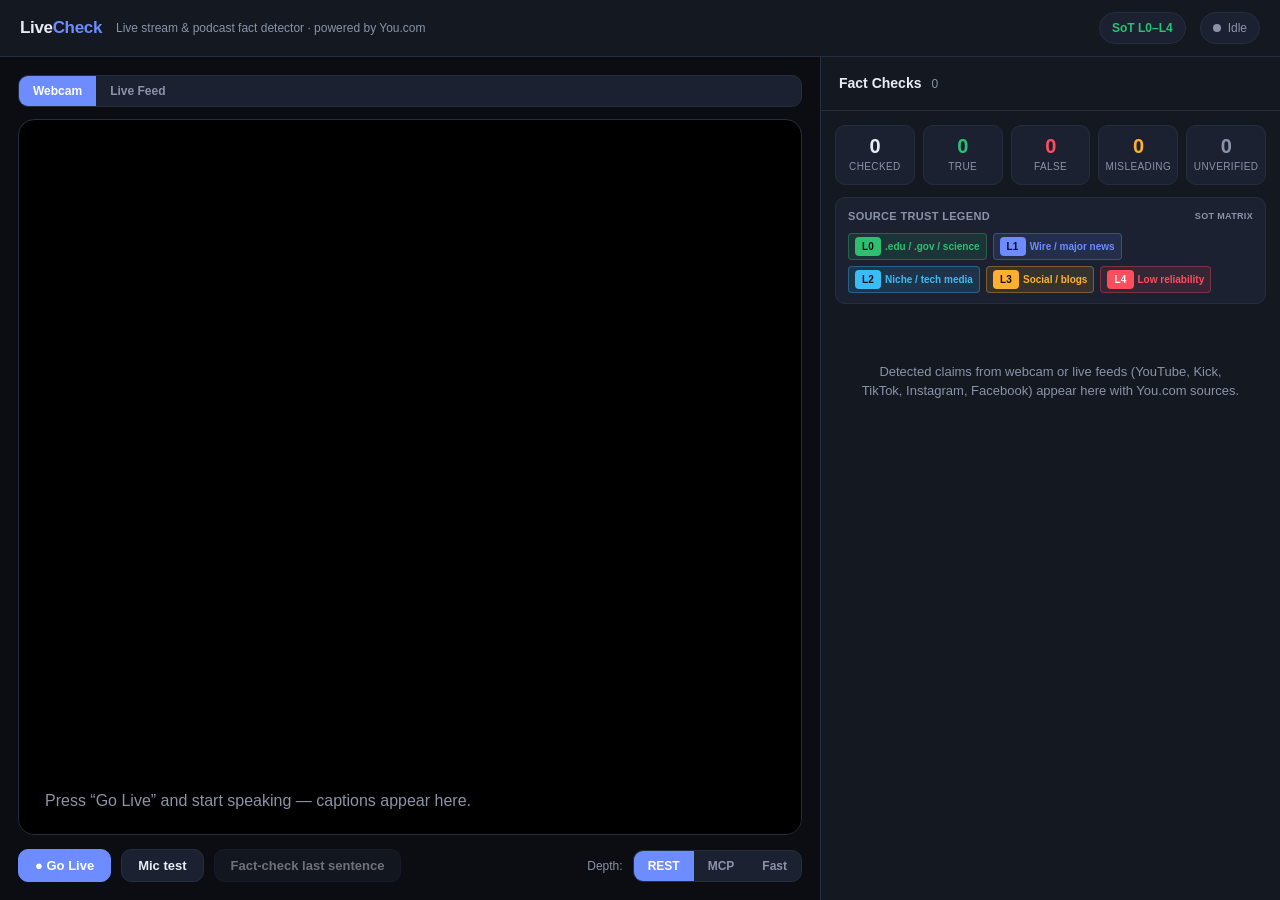
==== commit 22a986e0: "Merge ScreenShareMode SoT trust levels with live feed fact-checking. Keep tab-audio Live Feed, factu" ====
--- a/you.com/index.html
+++ b/you.com/index.html
@@ -3,7 +3,7 @@
 <head>
 <meta charset="UTF-8" />
 <meta name="viewport" content="width=device-width, initial-scale=1.0" />
-<title>LiveCheck — Real-Time Podcast Fact Detector</title>
+<title>liveCheck — Real-Time Podcast Fact Detector</title>
 <style>
   :root {
     --bg: #0b0d12;
@@ -204,7 +204,7 @@
   }
   .card .source a {
     color: var(--accent); text-decoration: none; font-size: 12px; font-weight: 600;
-    display: flex; align-items: baseline; gap: 6px;
+    display: flex; align-items: center; gap: 6px;
     white-space: nowrap; overflow: hidden; text-overflow: ellipsis;
   }
   .card .source a:hover { text-decoration: underline; }
@@ -234,6 +234,71 @@
     font-size: 10px; font-weight: 700; letter-spacing: .04em; text-transform: uppercase;
     color: var(--misleading); opacity: .9;
   }
+
+  /* ---- Source Trust Architecture (SoT) ---- */
+  .top-trust-badge {
+    display: inline-flex; align-items: center; gap: 6px;
+    background: rgba(47, 191, 113, 0.15); border: 1px solid var(--true);
+    color: var(--true); font-size: 11px; font-weight: 700;
+    padding: 4px 9px; border-radius: 6px; margin-bottom: 10px;
+    letter-spacing: .02em;
+  }
+  .source-pill {
+    font-size: 10px; font-weight: 800; padding: 2px 7px; border-radius: 4px;
+    white-space: nowrap; letter-spacing: .02em; flex-shrink: 0;
+  }
+  .source-pill.level-0 { background: #2fbf71; color: #0b0d12; }
+  .source-pill.level-1 { background: #6c8cff; color: #0b0d12; }
+  .source-pill.level-2 { background: #38bdf8; color: #0b0d12; }
+  .source-pill.level-3 { background: #ffb02e; color: #0b0d12; }
+  .source-pill.level-4 { background: #ff4d5e; color: #fff; }
+  .card .source.level-0 { border-color: rgba(47, 191, 113, 0.35); background: rgba(47, 191, 113, 0.06); }
+  .card .source.level-1 { border-color: rgba(108, 140, 255, 0.35); background: rgba(108, 140, 255, 0.06); }
+  .card .source.level-2 { border-color: rgba(56, 189, 248, 0.28); background: rgba(56, 189, 248, 0.05); }
+
+  .sot-legend {
+    margin: 8px 14px 4px; padding: 10px 12px;
+    background: var(--panel-2); border: 1px solid var(--line); border-radius: 10px;
+    display: flex; flex-direction: column; gap: 8px;
+  }
+  .legend-head {
+    font-size: 11px; font-weight: 700; color: var(--muted);
+    letter-spacing: 0.03em; text-transform: uppercase;
+    display: flex; align-items: center; justify-content: space-between;
+  }
+  .legend-grid { display: flex; flex-wrap: wrap; gap: 6px; }
+  .legend-item {
+    display: inline-flex; align-items: center; gap: 4px;
+    font-size: 10px; font-weight: 600; padding: 3px 6px; border-radius: 4px;
+    border: 1px solid transparent;
+  }
+  .legend-item.lvl-0-box { background: rgba(47, 191, 113, 0.12); color: #2fbf71; border-color: rgba(47, 191, 113, 0.35); }
+  .legend-item.lvl-1-box { background: rgba(108, 140, 255, 0.12); color: #6c8cff; border-color: rgba(108, 140, 255, 0.35); }
+  .legend-item.lvl-2-box { background: rgba(56, 189, 248, 0.12); color: #38bdf8; border-color: rgba(56, 189, 248, 0.35); }
+  .legend-item.lvl-3-box { background: rgba(255, 176, 46, 0.12); color: #ffb02e; border-color: rgba(255, 176, 46, 0.35); }
+  .legend-item.lvl-4-box { background: rgba(255, 77, 94, 0.12); color: #ff4d5e; border-color: rgba(255, 77, 94, 0.35); }
+
+  .mic-test-panel {
+    margin-top: 10px; padding: 12px 16px;
+    background: var(--panel-2); border: 1px solid var(--line); border-radius: 12px;
+    display: none; flex-direction: column; gap: 8px;
+  }
+  .mic-test-panel.on { display: flex; }
+  .mic-meter-header { display: flex; align-items: center; gap: 8px; font-size: 13px; font-weight: 600; }
+  .mic-meter-header .btn-sm {
+    margin-left: auto; background: transparent; border: 1px solid var(--line);
+    color: var(--muted); padding: 3px 8px; border-radius: 6px; cursor: pointer; font-size: 11px;
+  }
+  .mic-meter-bar-wrap {
+    height: 10px; background: #000; border-radius: 5px; overflow: hidden; border: 1px solid var(--line);
+  }
+  .mic-meter-bar {
+    height: 100%; width: 0%;
+    background: linear-gradient(90deg, var(--true), var(--misleading), var(--false));
+    transition: width 0.08s ease-out;
+  }
+  .mic-test-note { font-size: 12px; color: var(--muted); }
+
   .spinner {
     width: 13px; height: 13px; border: 2px solid var(--line);
     border-top-color: var(--accent); border-radius: 50%; animation: spin .7s linear infinite;
@@ -248,6 +313,7 @@
   <div class="logo">Live<span>Check</span></div>
   <div class="tag">Live stream & podcast fact detector · powered by You.com</div>
   <div class="spacer"></div>
+  <div class="pill" title="Source Trust Architecture"><span style="color:var(--true);font-weight:700;">SoT L0–L4</span></div>
   <div class="pill"><span class="dot" id="statusDot"></span><span id="statusText">Idle</span></div>
 </header>
 
@@ -277,8 +343,18 @@
     <div class="listen-hint" id="listenHint">
       Tip: after you click Go Live, choose <b>this Chrome tab</b> and enable <b>Share tab audio</b> so LiveCheck hears the podcaster (works with headphones too).
     </div>
+    <div class="mic-test-panel" id="micTestPanel">
+      <div class="mic-meter-header">
+        <span>Mic signal</span>
+        <span id="micTestStatus">Idle</span>
+        <button class="btn-sm" id="closeMicTest" type="button">Close</button>
+      </div>
+      <div class="mic-meter-bar-wrap"><div class="mic-meter-bar" id="micMeterBar"></div></div>
+      <div class="mic-test-note" id="micTestNote">Optional check before going live on webcam.</div>
+    </div>
     <div class="controls">
       <button class="btn primary" id="goBtn">● Go Live</button>
+      <button class="btn" id="micTestBtn" type="button">Mic test</button>
       <button class="btn" id="checkBtn" disabled>Fact-check last sentence</button>
       <div class="spacer"></div>
       <span class="hint">Depth:</span>
@@ -301,6 +377,19 @@
       <div class="stat false" data-k="false"><span class="stat-num" id="sFalse">0</span><span class="stat-label">False</span></div>
       <div class="stat misleading" data-k="misleading"><span class="stat-num" id="sMisleading">0</span><span class="stat-label">Misleading</span></div>
       <div class="stat unverified" data-k="unverified"><span class="stat-num" id="sUnverified">0</span><span class="stat-label">Unverified</span></div>
+    </div>
+    <div class="sot-legend" id="sotLegend">
+      <div class="legend-head">
+        <span>Source Trust Legend</span>
+        <span style="font-size:9px;color:var(--muted);">SoT Matrix</span>
+      </div>
+      <div class="legend-grid">
+        <div class="legend-item lvl-0-box"><span class="source-pill level-0">L0</span><span>.edu / .gov / science</span></div>
+        <div class="legend-item lvl-1-box"><span class="source-pill level-1">L1</span><span>Wire / major news</span></div>
+        <div class="legend-item lvl-2-box"><span class="source-pill level-2">L2</span><span>Niche / tech media</span></div>
+        <div class="legend-item lvl-3-box"><span class="source-pill level-3">L3</span><span>Social / blogs</span></div>
+        <div class="legend-item lvl-4-box"><span class="source-pill level-4">L4</span><span>Low reliability</span></div>
+      </div>
     </div>
     <div class="cards" id="cards">
       <div class="empty-state" id="emptyState">
@@ -532,6 +621,8 @@
     c.classList.toggle("active", c.dataset.source === src)
   );
   $("feedBar").classList.toggle("on", src === "stream");
+  $("micTestBtn").style.display = src === "webcam" ? "" : "none";
+  if (src !== "webcam") stopMicTest();
   if (src === "webcam") {
     showWebcamStage();
     caption.classList.add("empty");
@@ -697,18 +788,28 @@
 
 function renderSourceCard(s, weak) {
   const host = hostnameOf(s.url);
-  const trusted = !weak && s.trusted ? " trusted" : "";
+  const level = (s.level !== undefined && s.level !== null) ? s.level : (weak ? 3 : 2);
+  const trusted = !weak && (s.trusted || level <= 1) ? " trusted" : "";
   const label = s.title && s.title !== s.url ? s.title : host || s.url;
   const fact = (s.snippet || "").trim();
   const factHtml = fact
     ? `<div class="fact">${escapeHtml(fact)}</div>`
     : `<div class="fact empty">No excerpt available</div>`;
+  const defaultBadges = {
+    0: "L0 · .edu / File",
+    1: "L1 · Wire / News",
+    2: "L2 · Media",
+    3: "L3 · Social",
+    4: "L4 · Low Trust",
+  };
+  const badge = s.badge || defaultBadges[level] || `L${level}`;
   const reason = weak && s.reason
     ? `<div class="reason">${escapeHtml(s.reason)}</div>`
     : "";
-  return `<div class="source${weak ? " weak" : ""}">
+  return `<div class="source${weak ? " weak" : ""} level-${level}">
     ${reason}
     <a href="${escapeHtml(s.url)}" target="_blank" rel="noopener">
+      <span class="source-pill level-${level}">${escapeHtml(badge)}</span>
       <span class="host${trusted}">${escapeHtml(host || "source")}</span>
       <span class="title">${escapeHtml(label)}</span>
     </a>
@@ -725,24 +826,93 @@
   scores[key]++; document.getElementById(tileId).textContent = scores[key]; bumpStat(tileId);
   const list = (data.sources || []).filter((s) => s.url).slice(0, 3);
   const weak = (data.weak_sources || []).filter((s) => s.url).slice(0, 2);
+  const hasLevel0 = data.has_level0 || list.some((s) => s.level === 0);
+  const level0Badge = hasLevel0
+    ? `<div class="top-trust-badge">Level 0 authority citation (.edu / .gov / science / file)</div>`
+    : "";
   const sources = list.map((s) => renderSourceCard(s, false)).join("");
   const weakHtml = weak.map((s) => renderSourceCard(s, true)).join("");
   let sourcesBlock = list.length
-    ? `<div class="sources-label">${list.length} reliable source${list.length === 1 ? "" : "s"} · factual excerpts</div>
+    ? `<div class="sources-label">${list.length} reliable source${list.length === 1 ? "" : "s"} · SoT ranked</div>
        <div class="sources">${sources}</div>`
     : `<div class="sources-label">No solid sources found</div>`;
   if (weak.length) {
     sourcesBlock += `
-      <div class="sources-label weak">${weak.length} less-reliable hit${weak.length === 1 ? "" : "s"} · not strong evidence</div>
+      <div class="sources-label weak">${weak.length} less-reliable hit${weak.length === 1 ? "" : "s"} · SoT L3/L4</div>
       <div class="sources">${weakHtml}</div>`;
   }
   card.innerHTML = `
+    ${level0Badge}
     <div class="claim">${escapeHtml(claim)}</div>
     <div class="verdict-row"><span class="verdict ${v}">${v}</span>
       <span class="hint">${data.mode === "search" ? "web sources" : data.mode === "mcp" ? "via MCP · grounded" : "grounded verdict"}</span></div>
     <div class="explain">${escapeHtml(data.explanation || "")}</div>
     ${sourcesBlock}`;
 }
+
+// ---------- Mic test (webcam helper from ScreenShareMode) ----------
+let testAudioCtx = null;
+let testMicStream = null;
+let testAnalyser = null;
+let testAnimId = null;
+
+async function startMicTest() {
+  const panel = $("micTestPanel");
+  const status = $("micTestStatus");
+  const note = $("micTestNote");
+  const bar = $("micMeterBar");
+  panel.classList.add("on");
+  status.textContent = "Connecting…";
+  note.textContent = "Grant microphone permission if asked.";
+  try {
+    testMicStream = await navigator.mediaDevices.getUserMedia({ audio: true });
+    testAudioCtx = new (window.AudioContext || window.webkitAudioContext)();
+    const source = testAudioCtx.createMediaStreamSource(testMicStream);
+    testAnalyser = testAudioCtx.createAnalyser();
+    testAnalyser.fftSize = 256;
+    source.connect(testAnalyser);
+    const dataArray = new Uint8Array(testAnalyser.frequencyBinCount);
+    status.textContent = "Active · speak to test";
+    let heard = false;
+    function tick() {
+      if (!testAnalyser) return;
+      testAnalyser.getByteFrequencyData(dataArray);
+      let sum = 0;
+      for (let i = 0; i < dataArray.length; i++) sum += dataArray[i];
+      const pct = Math.min(100, Math.round((sum / dataArray.length / 128) * 200));
+      bar.style.width = pct + "%";
+      if (pct > 8) {
+        heard = true;
+        note.innerHTML = `<span style="color:var(--true);font-weight:600;">Mic OK · level ${pct}%</span>`;
+      } else if (!heard) {
+        note.textContent = "Listening… speak into the mic.";
+      }
+      testAnimId = requestAnimationFrame(tick);
+    }
+    tick();
+  } catch (e) {
+    status.textContent = "Mic failed";
+    note.innerHTML = `<span style="color:var(--false);">${escapeHtml(e.message || "Access denied")}</span>`;
+  }
+}
+
+function stopMicTest() {
+  if (testAnimId) cancelAnimationFrame(testAnimId);
+  testAnimId = null;
+  if (testMicStream) testMicStream.getTracks().forEach((t) => t.stop());
+  testMicStream = null;
+  if (testAudioCtx) try { testAudioCtx.close(); } catch (_) {}
+  testAudioCtx = null;
+  testAnalyser = null;
+  $("micTestPanel").classList.remove("on");
+  $("micMeterBar").style.width = "0%";
+}
+
+$("micTestBtn").addEventListener("click", () => {
+  if ($("micTestPanel").classList.contains("on")) stopMicTest();
+  else startMicTest();
+});
+$("closeMicTest").addEventListener("click", stopMicTest);
 
 // ---------- Controls ----------
 function encodeWav(floatChunks, sampleRate) {
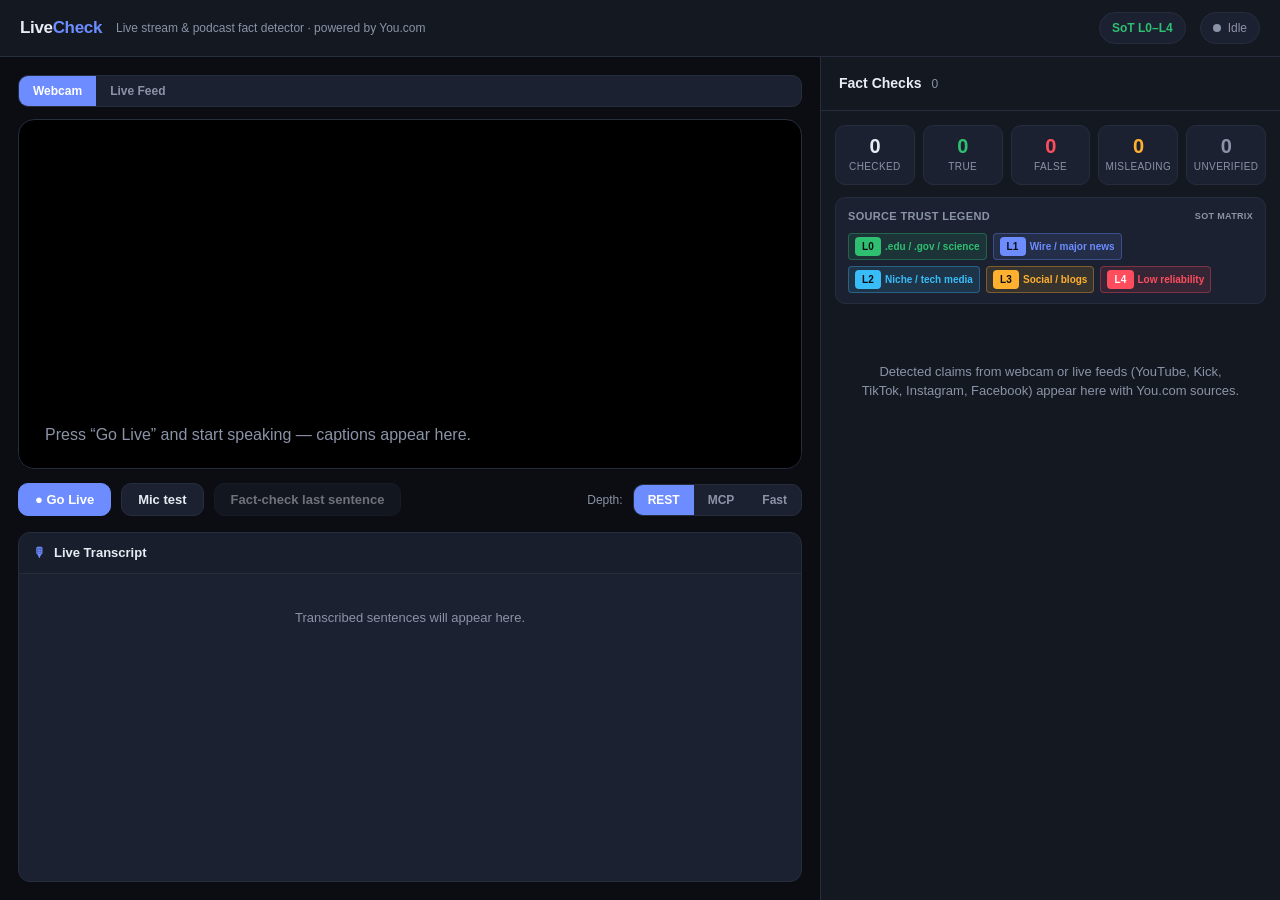
==== commit 4c27ef6c: "feat: implement transcript live mode and formatting" ====
--- a/you.com/index.html
+++ b/you.com/index.html
@@ -306,6 +306,46 @@
   @keyframes spin { to { transform: rotate(360deg); } }
   .error-note { color: var(--false); font-size: 12px; padding: 10px 14px; }
   .hint { color: var(--muted); font-size: 12px; margin-left: 4px; }
+  
+  /* ---- Transcript Panel & Time Overlay ---- */
+  .video-time {
+    position: absolute; top: 14px; left: 50%; transform: translateX(-50%); z-index: 3;
+    background: rgba(20,24,33,.88); color: var(--text); font-size: 12px; font-weight: 600;
+    padding: 5px 12px; border-radius: 6px; border: 1px solid var(--line); display: none;
+    font-variant-numeric: tabular-nums; letter-spacing: 0.02em;
+  }
+  .video-time.on { display: block; }
+  
+  .transcript-wrap {
+    flex: 1; min-height: 180px; margin-top: 16px; border-radius: 12px;
+    border: 1px solid var(--line); background: var(--panel-2);
+    display: flex; flex-direction: column; overflow: hidden;
+  }
+  .transcript-head {
+    padding: 10px 14px; border-bottom: 1px solid var(--line); background: rgba(0,0,0,0.1);
+    font-size: 13px; font-weight: 600; color: var(--text); display: flex; align-items: center;
+  }
+  .transcript-head .icon { margin-right: 8px; color: var(--accent); }
+  .transcript-content {
+    flex: 1; overflow-y: auto; padding: 14px; display: flex; flex-direction: column; gap: 8px;
+    font-size: 14px; line-height: 1.5; color: var(--muted);
+  }
+  .transcript-sentence {
+    display: flex; gap: 12px; align-items: flex-start; padding: 6px 10px; border-radius: 8px;
+    transition: background 0.2s, color 0.2s;
+  }
+  .transcript-sentence .text { flex: 1; }
+  .transcript-sentence .time {
+    font-size: 11px; color: var(--muted); opacity: 0.6; font-variant-numeric: tabular-nums;
+    font-weight: 600; background: rgba(0,0,0,0.15); padding: 2px 6px; border-radius: 4px;
+    border: 1px solid transparent;
+  }
+  .transcript-sentence.active {
+    background: rgba(108,140,255,0.08); color: var(--text); border-left: 2px solid var(--accent);
+  }
+  .transcript-sentence.active .time {
+    color: var(--accent); opacity: 1; border-color: rgba(108,140,255,0.2); background: rgba(108,140,255,0.1);
+  }
 </style>
 </head>
 <body>
@@ -329,6 +369,7 @@
     </div>
     <div class="video-wrap" id="videoWrap">
       <div class="badge-live" id="liveBadge">● LIVE</div>
+      <div class="video-time" id="videoTime">00:00</div>
       <div class="badge-platform" id="platformBadge"></div>
       <video id="video" autoplay muted playsinline></video>
       <iframe id="streamFrame" title="Live stream" allow="accelerometer; autoplay; clipboard-write; encrypted-media; gyroscope; picture-in-picture; web-share" allowfullscreen referrerpolicy="strict-origin-when-cross-origin"></iframe>
@@ -364,6 +405,17 @@
         <button data-mode="search">Fast</button>
       </div>
     </div>
+    
+    <div class="transcript-wrap" id="transcriptWrap">
+      <div class="transcript-head">
+        <span class="icon">🎙</span> Live Transcript
+      </div>
+      <div class="transcript-content" id="transcriptContent">
+        <div style="text-align: center; color: var(--muted); font-size: 13px; margin-top: 20px;" id="transcriptEmpty">
+          Transcribed sentences will appear here.
+        </div>
+      </div>
+    </div>
   </section>
 
   <aside class="feed">
@@ -416,6 +468,51 @@
 const seen = new Set();
 const scores = { true: 0, false: 0, misleading: 0, unverified: 0 };
 
+let elapsedTime = 0; // in seconds
+let timerInterval = null;
+let transcriptData = []; // array of { text, timeSec }
+
+function formatTime(sec) {
+  const m = Math.floor(sec / 60);
+  const s = Math.floor(sec % 60);
+  return `${m.toString().padStart(2, '0')}:${s.toString().padStart(2, '0')}`;
+}
+
+function updateVideoTimeDisplay() {
+  if (recognizing) {
+    $("videoTime").classList.add("on");
+    $("videoTime").textContent = formatTime(elapsedTime);
+  } else {
+    $("videoTime").classList.remove("on");
+  }
+}
+
+function renderTranscript() {
+  const c = $("transcriptContent");
+  if (transcriptData.length === 0) {
+    c.innerHTML = `<div style="text-align: center; color: var(--muted); font-size: 13px; margin-top: 20px;" id="transcriptEmpty">Transcribed sentences will appear here.</div>`;
+    return;
+  }
+  
+  c.innerHTML = transcriptData.map((item, idx) => {
+    // Determine if this sentence is active (if its timestamp is the most recent one we've passed)
+    // To simplify: since we're appending sentences live, the most recently added sentence is active, 
+    // or we highlight the one corresponding to the current time. 
+    // In live mode, we just highlight the last one or the one closest to `elapsedTime`.
+    const isLast = idx === transcriptData.length - 1;
+    return `
+      <div class="transcript-sentence ${isLast ? 'active' : ''}" id="ts-${idx}">
+        <div class="text">${escapeHtml(item.text)}</div>
+        <div class="time">${formatTime(item.timeSec)}</div>
+      </div>
+    `;
+  }).join("");
+  
+  // Auto-scroll to bottom
+  c.scrollTop = c.scrollHeight;
+}
+
+
 function bumpStat(id) {
   const tile = document.getElementById(id).parentElement;
   tile.classList.remove("bump");
@@ -712,13 +809,22 @@
 function handleFinal(text) {
   if (!text) return;
   const sentences = text.split(/(?<=[.!?])\s+/).map((s) => s.trim()).filter(Boolean);
+  
   for (const s of sentences) {
     lastSentence = s;
     $("checkBtn").disabled = false;
+    transcriptData.push({ text: s, timeSec: elapsedTime });
     if (looksLikeClaim(s)) autoCheck(s);
   }
+  
   // If no sentence boundary yet, still remember the running text.
-  if (sentences.length === 0) { lastSentence = text; $("checkBtn").disabled = false; }
+  if (sentences.length === 0) { 
+    lastSentence = text; 
+    $("checkBtn").disabled = false; 
+    transcriptData.push({ text: text, timeSec: elapsedTime });
+  }
+  
+  renderTranscript();
 }
 
 // Lightweight claim detector: assertions with numbers, dates, comparatives,
@@ -1095,6 +1201,18 @@
         startVideo();
         setStatus("Live · listening", true);
       }
+      
+      elapsedTime = 0;
+      updateVideoTimeDisplay();
+      if (timerInterval) clearInterval(timerInterval);
+      timerInterval = setInterval(() => {
+        elapsedTime++;
+        updateVideoTimeDisplay();
+        
+        // Update active highlight if needed, though renderTranscript currently highlights the last item.
+        // If playing back, we could highlight based on `elapsedTime`. For live, last item active is good.
+      }, 1000);
+
       $("goBtn").textContent = "■ Stop";
       $("goBtn").classList.replace("primary", "danger");
     } catch (e) {
@@ -1106,6 +1224,8 @@
     recognizing = false;
     if (recognition) try { recognition.stop(); } catch (_) {}
     stopTabAudioListen();
+    if (timerInterval) clearInterval(timerInterval);
+    updateVideoTimeDisplay();
     setStatus(inputSource === "stream" ? (activeStream ? `${activeStream.label} ready` : "Live Feed") : "Stopped", false);
     $("goBtn").textContent = "● Go Live";
     $("goBtn").classList.replace("danger", "primary");
